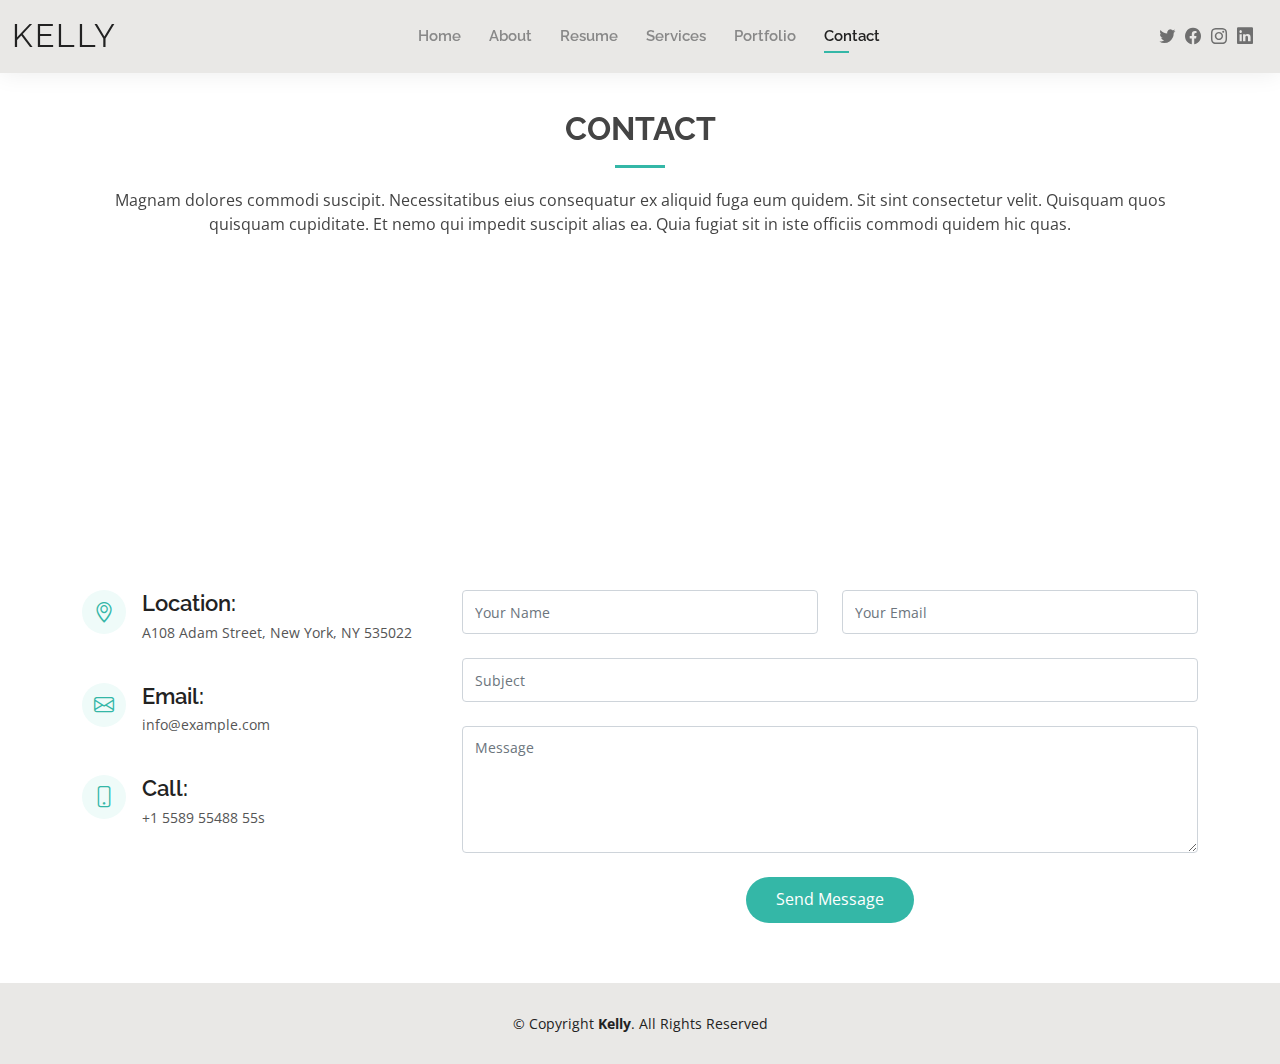
==== contact.html @ 742ea056 "first commit" ====
<!DOCTYPE html>
<html lang="en">

<head>
  <meta charset="utf-8">
  <meta content="width=device-width, initial-scale=1.0" name="viewport">

  <title>Contact - Kelly Bootstrap Template</title>
  <meta content="" name="description">
  <meta content="" name="keywords">

  <!-- Favicons -->
  <link href="assets/img/favicon.png" rel="icon">
  <link href="assets/img/apple-touch-icon.png" rel="apple-touch-icon">

  <!-- Google Fonts -->
  <link href="https://fonts.googleapis.com/css?family=Open+Sans:300,300i,400,400i,600,600i,700,700i|Raleway:300,300i,400,400i,500,500i,600,600i,700,700i|Poppins:300,300i,400,400i,500,500i,600,600i,700,700i" rel="stylesheet">

  <!-- Vendor CSS Files -->
  <link href="assets/vendor/aos/aos.css" rel="stylesheet">
  <link href="assets/vendor/bootstrap/css/bootstrap.min.css" rel="stylesheet">
  <link href="assets/vendor/bootstrap-icons/bootstrap-icons.css" rel="stylesheet">
  <link href="assets/vendor/boxicons/css/boxicons.min.css" rel="stylesheet">
  <link href="assets/vendor/glightbox/css/glightbox.min.css" rel="stylesheet">
  <link href="assets/vendor/swiper/swiper-bundle.min.css" rel="stylesheet">

  <!-- Template Main CSS File -->
  <link href="assets/css/style.css" rel="stylesheet">

  <!-- =======================================================
  * Template Name: Kelly - v4.6.0
  * Template URL: https://bootstrapmade.com/kelly-free-bootstrap-cv-resume-html-template/
  * Author: BootstrapMade.com
  * License: https://bootstrapmade.com/license/
  ======================================================== -->
</head>

<body>

  <!-- ======= Header ======= -->
  <header id="header" class="fixed-top">
    <div class="container-fluid d-flex justify-content-between align-items-center">

      <h1 class="logo me-auto me-lg-0"><a href="index.html">Kelly</a></h1>
      <!-- Uncomment below if you prefer to use an image logo -->
      <!-- <a href="index.html" class="logo"><img src="assets/img/logo.png" alt="" class="img-fluid"></a>-->

      <nav id="navbar" class="navbar order-last order-lg-0">
        <ul>
          <li><a href="index.html">Home</a></li>
          <li><a href="about.html">About</a></li>
          <li><a href="resume.html">Resume</a></li>
          <li><a href="services.html">Services</a></li>
          <li><a href="portfolio.html">Portfolio</a></li>
          <li><a class="active" href="contact.html">Contact</a></li>
        </ul>
        <i class="bi bi-list mobile-nav-toggle"></i>
      </nav><!-- .navbar -->

      <div class="header-social-links">
        <a href="#" class="twitter"><i class="bi bi-twitter"></i></a>
        <a href="#" class="facebook"><i class="bi bi-facebook"></i></a>
        <a href="#" class="instagram"><i class="bi bi-instagram"></i></a>
        <a href="#" class="linkedin"><i class="bi bi-linkedin"></i></i></a>
      </div>

    </div>

  </header><!-- End Header -->

  <main id="main">

    <!-- ======= Contact Section ======= -->
    <section id="contact" class="contact">
      <div class="container" data-aos="fade-up">

        <div class="section-title">
          <h2>Contact</h2>
          <p>Magnam dolores commodi suscipit. Necessitatibus eius consequatur ex aliquid fuga eum quidem. Sit sint consectetur velit. Quisquam quos quisquam cupiditate. Et nemo qui impedit suscipit alias ea. Quia fugiat sit in iste officiis commodi quidem hic quas.</p>
        </div>

        <div>
          <iframe style="border:0; width: 100%; height: 270px;" src="https://www.google.com/maps/embed?pb=!1m14!1m8!1m3!1d12097.433213460943!2d-74.0062269!3d40.7101282!3m2!1i1024!2i768!4f13.1!3m3!1m2!1s0x0%3A0xb89d1fe6bc499443!2sDowntown+Conference+Center!5e0!3m2!1smk!2sbg!4v1539943755621" frameborder="0" allowfullscreen></iframe>
        </div>

        <div class="row mt-5">

          <div class="col-lg-4">
            <div class="info">
              <div class="address">
                <i class="bi bi-geo-alt"></i>
                <h4>Location:</h4>
                <p>A108 Adam Street, New York, NY 535022</p>
              </div>

              <div class="email">
                <i class="bi bi-envelope"></i>
                <h4>Email:</h4>
                <p>info@example.com</p>
              </div>

              <div class="phone">
                <i class="bi bi-phone"></i>
                <h4>Call:</h4>
                <p>+1 5589 55488 55s</p>
              </div>

            </div>

          </div>

          <div class="col-lg-8 mt-5 mt-lg-0">

            <form action="forms/contact.php" method="post" role="form" class="php-email-form">
              <div class="row">
                <div class="col-md-6 form-group">
                  <input type="text" name="name" class="form-control" id="name" placeholder="Your Name" required>
                </div>
                <div class="col-md-6 form-group mt-3 mt-md-0">
                  <input type="email" class="form-control" name="email" id="email" placeholder="Your Email" required>
                </div>
              </div>
              <div class="form-group mt-3">
                <input type="text" class="form-control" name="subject" id="subject" placeholder="Subject" required>
              </div>
              <div class="form-group mt-3">
                <textarea class="form-control" name="message" rows="5" placeholder="Message" required></textarea>
              </div>
              <div class="my-3">
                <div class="loading">Loading</div>
                <div class="error-message"></div>
                <div class="sent-message">Your message has been sent. Thank you!</div>
              </div>
              <div class="text-center"><button type="submit">Send Message</button></div>
            </form>

          </div>

        </div>

      </div>
    </section><!-- End Contact Section -->

  </main><!-- End #main -->

  <!-- ======= Footer ======= -->
  <footer id="footer">
    <div class="container">
      <div class="copyright">
        &copy; Copyright <strong><span>Kelly</span></strong>. All Rights Reserved
      </div>
      
    </div>
  </footer><!-- End  Footer -->

  <div id="preloader"></div>
  <a href="#" class="back-to-top d-flex align-items-center justify-content-center"><i class="bi bi-arrow-up-short"></i></a>

  <!-- Vendor JS Files -->
  <script src="assets/vendor/aos/aos.js"></script>
  <script src="assets/vendor/bootstrap/js/bootstrap.bundle.min.js"></script>
  <script src="assets/vendor/glightbox/js/glightbox.min.js"></script>
  <script src="assets/vendor/isotope-layout/isotope.pkgd.min.js"></script>
  <script src="assets/vendor/php-email-form/validate.js"></script>
  <script src="assets/vendor/purecounter/purecounter.js"></script>
  <script src="assets/vendor/swiper/swiper-bundle.min.js"></script>
  <script src="assets/vendor/waypoints/noframework.waypoints.js"></script>

  <!-- Template Main JS File -->
  <script src="assets/js/main.js"></script>

</body>

</html>
---- assets/css/style.css ----
/**
* Template Name: Kelly - v4.6.0
* Template URL: https://bootstrapmade.com/kelly-free-bootstrap-cv-resume-html-template/
* Author: BootstrapMade.com
* License: https://bootstrapmade.com/license/
*/

/*--------------------------------------------------------------
# General
--------------------------------------------------------------*/
body {
  font-family: "Open Sans", sans-serif;
  color: #444444;
}

a {
  color: #34b7a7;
  text-decoration: none;
}

a:hover {
  color: #51cdbe;
  text-decoration: none;
}

h1, h2, h3, h4, h5, h6 {
  font-family: "Raleway", sans-serif;
}

#main {
  margin-top: 50px;
}
@media (max-width: 992px) {
  #main {
    margin-top: 30px;
  }
}

/*--------------------------------------------------------------
# Preloader
--------------------------------------------------------------*/
#preloader {
  position: fixed;
  top: 0;
  left: 0;
  right: 0;
  bottom: 0;
  z-index: 9999;
  overflow: hidden;
  background: #fff;
}

#preloader:before {
  content: "";
  position: fixed;
  top: calc(50% - 30px);
  left: calc(50% - 30px);
  border: 6px solid #34b7a7;
  border-top-color: #dcf5f2;
  border-radius: 50%;
  width: 60px;
  height: 60px;
  -webkit-animation: animate-preloader 1s linear infinite;
  animation: animate-preloader 1s linear infinite;
}

@-webkit-keyframes animate-preloader {
  0% {
    transform: rotate(0deg);
  }
  100% {
    transform: rotate(360deg);
  }
}

@keyframes animate-preloader {
  0% {
    transform: rotate(0deg);
  }
  100% {
    transform: rotate(360deg);
  }
}
/*--------------------------------------------------------------
# Back to top button
--------------------------------------------------------------*/
.back-to-top {
  position: fixed;
  visibility: hidden;
  opacity: 0;
  right: 15px;
  bottom: 15px;
  z-index: 996;
  background: #34b7a7;
  width: 40px;
  height: 40px;
  border-radius: 50px;
  transition: all 0.4s;
}
.back-to-top i {
  font-size: 24px;
  color: #fff;
  line-height: 0;
}
.back-to-top:hover {
  background: #49cbbb;
  color: #fff;
}
.back-to-top.active {
  visibility: visible;
  opacity: 1;
}

/*--------------------------------------------------------------
# Header
--------------------------------------------------------------*/
#header {
  background: #e9e8e6;
  box-shadow: 0px 0px 25px 0 rgba(0, 0, 0, 0.08);
  z-index: 997;
  padding: 15px 0;
}
#header .logo {
  font-size: 32px;
  margin: 0;
  padding: 0;
  line-height: 1;
  font-weight: 400;
  letter-spacing: 2px;
  text-transform: uppercase;
}
#header .logo a {
  color: #222222;
}
#header .logo img {
  max-height: 40px;
}
@media (max-width: 992px) {
  #header .logo {
    font-size: 28px;
  }
}

/*--------------------------------------------------------------
# Header Social Links
--------------------------------------------------------------*/
.header-social-links {
  padding-right: 15px;
}
.header-social-links a {
  color: #6f6f6f;
  padding-left: 6px;
  display: inline-block;
  line-height: 0px;
  transition: 0.3s;
  font-size: 16px;
}
.header-social-links a:hover {
  color: #34b7a7;
}

/*--------------------------------------------------------------
# Navigation Menu
--------------------------------------------------------------*/
/**
* Desktop Navigation 
*/
.navbar {
  padding: 0;
}
.navbar ul {
  margin: 0;
  padding: 0;
  display: flex;
  list-style: none;
  align-items: center;
}
.navbar li {
  position: relative;
  padding: 10px 0 10px 28px;
}
.navbar a, .navbar a:focus {
  display: flex;
  align-items: center;
  justify-content: space-between;
  font-family: "Raleway", sans-serif;
  font-size: 15px;
  font-weight: 600;
  color: #888888;
  white-space: nowrap;
  transition: 0.3s;
  position: relative;
}
.navbar a i, .navbar a:focus i {
  font-size: 12px;
  line-height: 0;
  margin-left: 5px;
}
.navbar > ul > li > a:before {
  content: "";
  position: absolute;
  width: 0;
  height: 2px;
  bottom: -5px;
  left: 0;
  background-color: #34b7a7;
  visibility: hidden;
  width: 0px;
  transition: all 0.3s ease-in-out 0s;
}
.navbar a:hover:before, .navbar li:hover > a:before, .navbar .active:before {
  visibility: visible;
  width: 25px;
}
.navbar a:hover, .navbar .active, .navbar .active:focus, .navbar li:hover > a {
  color: #222222;
}
.navbar .dropdown ul {
  display: block;
  position: absolute;
  left: 14px;
  top: calc(100% + 30px);
  margin: 0;
  padding: 10px 0;
  z-index: 99;
  opacity: 0;
  visibility: hidden;
  background: #fff;
  box-shadow: 0px 0px 30px rgba(127, 137, 161, 0.25);
  transition: 0.3s;
  border-radius: 4px;
}
.navbar .dropdown ul li {
  min-width: 200px;
  padding: 0;
}
.navbar .dropdown ul a {
  padding: 10px 20px;
  font-size: 15px;
  text-transform: none;
  font-weight: 600;
}
.navbar .dropdown ul a i {
  font-size: 12px;
}
.navbar .dropdown ul a:hover, .navbar .dropdown ul .active:hover, .navbar .dropdown ul li:hover > a {
  color: #34b7a7;
}
.navbar .dropdown:hover > ul {
  opacity: 1;
  top: 100%;
  visibility: visible;
}
.navbar .dropdown .dropdown ul {
  top: 0;
  left: calc(100% - 30px);
  visibility: hidden;
}
.navbar .dropdown .dropdown:hover > ul {
  opacity: 1;
  top: 0;
  left: 100%;
  visibility: visible;
}
@media (max-width: 1366px) {
  .navbar .dropdown .dropdown ul {
    left: -90%;
  }
  .navbar .dropdown .dropdown:hover > ul {
    left: -100%;
  }
}

/**
* Mobile Navigation 
*/
.mobile-nav-toggle {
  color: #222222;
  font-size: 28px;
  cursor: pointer;
  display: none;
  line-height: 0;
  transition: 0.5s;
}
.mobile-nav-toggle.bi-x {
  color: #fff;
}

@media (max-width: 991px) {
  .mobile-nav-toggle {
    display: block;
  }

  .navbar ul {
    display: none;
  }
}
.navbar-mobile {
  position: fixed;
  overflow: hidden;
  top: 0;
  right: 0;
  left: 0;
  bottom: 0;
  background: rgba(9, 9, 9, 0.9);
  transition: 0.3s;
  z-index: 999;
}
.navbar-mobile .mobile-nav-toggle {
  position: absolute;
  top: 15px;
  right: 15px;
}
.navbar-mobile ul {
  display: block;
  position: absolute;
  top: 55px;
  right: 15px;
  bottom: 15px;
  left: 15px;
  padding: 10px 0;
  border-radius: 10px;
  background-color: #fff;
  overflow-y: auto;
  transition: 0.3s;
}
.navbar-mobile a, .navbar-mobile a:focus {
  font-size: 15px;
  padding-right: 15px;
  color: #222222;
}
.navbar-mobile a:hover, .navbar-mobile .active, .navbar-mobile li:hover > a {
  color: #34b7a7;
}
.navbar-mobile .getstarted, .navbar-mobile .getstarted:focus {
  margin: 15px;
}
.navbar-mobile .dropdown ul {
  position: static;
  display: none;
  margin: 10px 20px;
  padding: 10px 0;
  z-index: 99;
  opacity: 1;
  visibility: visible;
  background: #fff;
  box-shadow: 0px 0px 30px rgba(127, 137, 161, 0.25);
}
.navbar-mobile .dropdown ul li {
  min-width: 200px;
}
.navbar-mobile .dropdown ul a {
  padding: 10px 20px;
}
.navbar-mobile .dropdown ul a i {
  font-size: 12px;
}
.navbar-mobile .dropdown ul a:hover, .navbar-mobile .dropdown ul .active:hover, .navbar-mobile .dropdown ul li:hover > a {
  color: #34b7a7;
}
.navbar-mobile .dropdown > .dropdown-active {
  display: block;
}

/*--------------------------------------------------------------
# Hero Section
--------------------------------------------------------------*/
#hero {
  width: 100%;
  height: 100vh;
  background: url("../img/hero-bg.jpg") top right;
  background-size: cover;
}
#hero .container {
  padding-top: 70px;
  position: relative;
}
@media (max-width: 992px) {
  #hero .container {
    padding-top: 58px;
  }
}
#hero h1 {
  margin: 0;
  font-size: 48px;
  font-weight: 700;
  line-height: 56px;
  color: #222222;
}
#hero h2 {
  color: #6f6f6f;
  margin: 10px 0 0 0;
  font-size: 22px;
}
#hero .btn-about {
  font-family: "Raleway", sans-serif;
  text-transform: uppercase;
  font-weight: 600;
  font-size: 12px;
  letter-spacing: 1px;
  display: inline-block;
  padding: 12px 40px;
  border-radius: 50px;
  transition: 0.5s;
  margin-top: 30px;
  color: #fff;
  background: #34b7a7;
}
#hero .btn-about:hover {
  background: #3dc8b7;
}
@media (min-width: 1024px) {
  #hero {
    background-attachment: fixed;
  }
}
@media (max-width: 992px) {
  #hero:before {
    content: "";
    background: rgba(255, 255, 255, 0.8);
    position: absolute;
    bottom: 0;
    top: 0;
    left: 0;
    right: 0;
  }
  #hero h1 {
    font-size: 28px;
    line-height: 36px;
  }
  #hero h2 {
    font-size: 18px;
    line-height: 24px;
  }
}

/*--------------------------------------------------------------
# Sections General
--------------------------------------------------------------*/
section {
  padding: 60px 0;
}

.section-bg {
  background-color: #e7f8f6;
}

.section-title {
  text-align: center;
  padding-bottom: 30px;
}
.section-title h2 {
  font-size: 32px;
  font-weight: bold;
  text-transform: uppercase;
  margin-bottom: 20px;
  padding-bottom: 20px;
  position: relative;
}
.section-title h2::after {
  content: "";
  position: absolute;
  display: block;
  width: 50px;
  height: 3px;
  background: #34b7a7;
  bottom: 0;
  left: calc(50% - 25px);
}
.section-title p {
  margin-bottom: 0;
}

/*--------------------------------------------------------------
# Cta
--------------------------------------------------------------*/
.cta {
  background: linear-gradient(rgba(0, 0, 0, 0.6), rgba(0, 0, 0, 0.6)), url("../img/bg-1.jpg") fixed center center;
  background-size: cover;
  padding: 80px 0;
}
.cta h3 {
  color: #fff;
  font-size: 28px;
  font-weight: 700;
}
.cta p {
  color: #fff;
}
.cta .cta-btn {
  font-family: "Raleway", sans-serif;
  text-transform: uppercase;
  font-weight: 500;
  font-size: 16px;
  letter-spacing: 1px;
  display: inline-block;
  padding: 8px 20px;
  border-radius: 2px;
  transition: 0.5s;
  margin: 10px;
  border: 2px solid #fff;
  color: #fff;
}
.cta .cta-btn:hover {
  background: #34b7a7;
  border: 2px solid #34b7a7;
}
@media (max-width: 1024px) {
  .cta {
    background-attachment: scroll;
  }
}
@media (min-width: 769px) {
  .cta .cta-btn-container {
    display: flex;
    align-items: center;
    justify-content: flex-end;
  }
}

/*--------------------------------------------------------------
# About
--------------------------------------------------------------*/
.about .content h3 {
  font-weight: 700;
  font-size: 26px;
  color: #555555;
}
.about .content ul {
  list-style: none;
  padding: 0;
}
.about .content ul li {
  padding-bottom: 10px;
}
.about .content ul i {
  font-size: 20px;
  padding-right: 2px;
  color: #34b7a7;
}
.about .content p:last-child {
  margin-bottom: 0;
}

/*--------------------------------------------------------------
# Skills
--------------------------------------------------------------*/
.skills .progress {
  height: 60px;
  display: block;
  background: none;
  border-radius: 0;
}
.skills .progress .skill {
  padding: 10px 0;
  margin: 0 0 6px 0;
  text-transform: uppercase;
  display: block;
  font-weight: 600;
  font-family: "Poppins", sans-serif;
  color: #222222;
}
.skills .progress .skill .val {
  float: right;
  font-style: normal;
}
.skills .progress-bar-wrap {
  background: #f3f3f3;
}
.skills .progress-bar {
  width: 1px;
  height: 10px;
  transition: 0.9s;
  background-color: #34b7a7;
}

/*--------------------------------------------------------------
# Facts
--------------------------------------------------------------*/
.facts .counters span {
  font-size: 48px;
  display: block;
  color: #34b7a7;
}
.facts .counters p {
  padding: 0;
  margin: 0 0 20px 0;
  font-family: "Raleway", sans-serif;
  font-size: 14px;
}

/*--------------------------------------------------------------
# Testimonials
--------------------------------------------------------------*/
.testimonials .section-header {
  margin-bottom: 40px;
}
.testimonials .testimonials-carousel, .testimonials .testimonials-slider {
  overflow: hidden;
}
.testimonials .testimonial-item {
  text-align: center;
}
.testimonials .testimonial-item .testimonial-img {
  width: 120px;
  border-radius: 50%;
  border: 4px solid #fff;
  margin: 0 auto;
}
.testimonials .testimonial-item h3 {
  font-size: 20px;
  font-weight: bold;
  margin: 10px 0 5px 0;
  color: #111;
}
.testimonials .testimonial-item h4 {
  font-size: 14px;
  color: #999;
  margin: 0 0 15px 0;
}
.testimonials .testimonial-item .quote-icon-left, .testimonials .testimonial-item .quote-icon-right {
  color: #c8efea;
  font-size: 26px;
}
.testimonials .testimonial-item .quote-icon-left {
  display: inline-block;
  left: -5px;
  position: relative;
}
.testimonials .testimonial-item .quote-icon-right {
  display: inline-block;
  right: -5px;
  position: relative;
  top: 10px;
}
.testimonials .testimonial-item p {
  font-style: italic;
  margin: 0 auto 15px auto;
}
@media (min-width: 992px) {
  .testimonials .testimonial-item p {
    width: 80%;
  }
}
.testimonials .swiper-pagination {
  margin-top: 20px;
  position: relative;
}
.testimonials .swiper-pagination .swiper-pagination-bullet {
  width: 12px;
  height: 12px;
  background-color: #fff;
  opacity: 1;
  border: 1px solid #34b7a7;
}
.testimonials .swiper-pagination .swiper-pagination-bullet-active {
  background-color: #34b7a7;
}

/*--------------------------------------------------------------
# Resume
--------------------------------------------------------------*/
.resume .resume-title {
  font-size: 26px;
  font-weight: 400;
  margin-top: 20px;
  margin-bottom: 20px;
  color: #222222;
}
.resume .resume-item {
  padding: 0 0 20px 20px;
  margin-top: -2px;
  border-left: 2px solid #34b7a7;
  position: relative;
}
.resume .resume-item h4 {
  line-height: 18px;
  font-size: 18px;
  font-weight: 600;
  font-family: "Poppins", sans-serif;
  color: #1d685f;
  margin-bottom: 10px;
}
.resume .resume-item h5 {
  font-size: 16px;
  background: #effbf9;
  padding: 5px 15px;
  display: inline-block;
  font-weight: 600;
  margin-bottom: 10px;
  color: #34b7a7;
}
.resume .resume-item ul {
  padding-left: 20px;
}
.resume .resume-item ul li {
  padding-bottom: 10px;
}
.resume .resume-item:last-child {
  padding-bottom: 0;
}
.resume .resume-item::before {
  content: "";
  position: absolute;
  width: 16px;
  height: 16px;
  border-radius: 50px;
  left: -9px;
  top: 0;
  background: #fff;
  border: 2px solid #34b7a7;
}

/*--------------------------------------------------------------
# Services
--------------------------------------------------------------*/
.services .icon-box {
  text-align: center;
  padding: 70px 20px 80px 20px;
  transition: all ease-in-out 0.3s;
  background: #fff;
  box-shadow: 0px 0 35px 0 rgba(0, 0, 0, 0.08);
}
.services .icon-box .icon {
  margin: 0 auto;
  width: 100px;
  height: 100px;
  display: flex;
  align-items: center;
  justify-content: center;
  transition: ease-in-out 0.3s;
  position: relative;
}
.services .icon-box .icon i {
  font-size: 36px;
  transition: 0.5s;
  position: relative;
}
.services .icon-box .icon svg {
  position: absolute;
  top: 0;
  left: 0;
}
.services .icon-box .icon svg path {
  transition: 0.5s;
  fill: #f5f5f5;
}
.services .icon-box h4 {
  font-weight: 600;
  margin: 10px 0 15px 0;
  font-size: 22px;
}
.services .icon-box h4 a {
  color: #222222;
  transition: ease-in-out 0.3s;
}
.services .icon-box p {
  line-height: 24px;
  font-size: 14px;
  margin-bottom: 0;
}
.services .iconbox-blue i {
  color: #47aeff;
}
.services .iconbox-blue:hover .icon i {
  color: #fff;
}
.services .iconbox-blue:hover .icon path {
  fill: #47aeff;
}
.services .iconbox-orange i {
  color: #ffa76e;
}
.services .iconbox-orange:hover .icon i {
  color: #fff;
}
.services .iconbox-orange:hover .icon path {
  fill: #ffa76e;
}
.services .iconbox-pink i {
  color: #e80368;
}
.services .iconbox-pink:hover .icon i {
  color: #fff;
}
.services .iconbox-pink:hover .icon path {
  fill: #e80368;
}
.services .iconbox-yellow i {
  color: #ffbb2c;
}
.services .iconbox-yellow:hover .icon i {
  color: #fff;
}
.services .iconbox-yellow:hover .icon path {
  fill: #ffbb2c;
}
.services .iconbox-red i {
  color: #ff5828;
}
.services .iconbox-red:hover .icon i {
  color: #fff;
}
.services .iconbox-red:hover .icon path {
  fill: #ff5828;
}
.services .iconbox-teal i {
  color: #11dbcf;
}
.services .iconbox-teal:hover .icon i {
  color: #fff;
}
.services .iconbox-teal:hover .icon path {
  fill: #11dbcf;
}

/*--------------------------------------------------------------
# Portfolio
--------------------------------------------------------------*/
.portfolio .portfolio-item {
  margin-bottom: 30px;
}
.portfolio #portfolio-flters {
  padding: 0;
  margin: 0 auto 20px auto;
  list-style: none;
  text-align: center;
}
.portfolio #portfolio-flters li {
  cursor: pointer;
  display: inline-block;
  padding: 8px 16px 10px 16px;
  font-size: 13px;
  font-weight: 500;
  line-height: 1;
  text-transform: uppercase;
  color: #444444;
  margin-bottom: 5px;
  transition: all 0.3s ease-in-out;
  border-radius: 50px;
}
.portfolio #portfolio-flters li:hover, .portfolio #portfolio-flters li.filter-active {
  color: #fff;
  background: #34b7a7;
}
.portfolio #portfolio-flters li:last-child {
  margin-right: 0;
}
.portfolio .portfolio-wrap {
  transition: 0.3s;
  position: relative;
  overflow: hidden;
  z-index: 1;
  background: rgba(34, 34, 34, 0.6);
}
.portfolio .portfolio-wrap::before {
  content: "";
  background: rgba(34, 34, 34, 0.6);
  position: absolute;
  left: 0;
  right: 0;
  top: 0;
  bottom: 0;
  transition: all ease-in-out 0.3s;
  z-index: 2;
  opacity: 0;
}
.portfolio .portfolio-wrap img {
  transition: all ease-in-out 0.3s;
}
.portfolio .portfolio-wrap .portfolio-info {
  opacity: 0;
  position: absolute;
  top: 0;
  left: 0;
  right: 0;
  bottom: 0;
  z-index: 3;
  transition: all ease-in-out 0.3s;
  display: flex;
  flex-direction: column;
  justify-content: flex-end;
  align-items: flex-start;
  padding: 20px;
}
.portfolio .portfolio-wrap .portfolio-info h4 {
  font-size: 20px;
  color: #fff;
  font-weight: 600;
}
.portfolio .portfolio-wrap .portfolio-info p {
  color: rgba(255, 255, 255, 0.7);
  font-size: 14px;
  text-transform: uppercase;
  padding: 0;
  margin: 0;
  font-style: italic;
}
.portfolio .portfolio-wrap .portfolio-links {
  text-align: center;
  z-index: 4;
}
.portfolio .portfolio-wrap .portfolio-links a {
  color: #fff;
  margin: 0 5px 0 0;
  font-size: 28px;
  display: inline-block;
  transition: 0.3s;
}
.portfolio .portfolio-wrap .portfolio-links a:hover {
  color: #78d9cd;
}
.portfolio .portfolio-wrap:hover::before {
  opacity: 1;
}
.portfolio .portfolio-wrap:hover img {
  transform: scale(1.2);
}
.portfolio .portfolio-wrap:hover .portfolio-info {
  opacity: 1;
}

/*--------------------------------------------------------------
# Portfolio Details
--------------------------------------------------------------*/
.portfolio-details {
  padding-top: 0;
}
.portfolio-details .portfolio-details-slider img {
  width: 100%;
}
.portfolio-details .portfolio-details-slider .swiper-pagination {
  margin-top: 20px;
  position: relative;
}
.portfolio-details .portfolio-details-slider .swiper-pagination .swiper-pagination-bullet {
  width: 12px;
  height: 12px;
  background-color: #fff;
  opacity: 1;
  border: 1px solid #34b7a7;
}
.portfolio-details .portfolio-details-slider .swiper-pagination .swiper-pagination-bullet-active {
  background-color: #34b7a7;
}
.portfolio-details .portfolio-info {
  padding: 30px;
  box-shadow: 0px 0 30px rgba(34, 34, 34, 0.08);
}
.portfolio-details .portfolio-info h3 {
  font-size: 22px;
  font-weight: 700;
  margin-bottom: 20px;
  padding-bottom: 20px;
  border-bottom: 1px solid #eee;
}
.portfolio-details .portfolio-info ul {
  list-style: none;
  padding: 0;
  font-size: 15px;
}
.portfolio-details .portfolio-info ul li + li {
  margin-top: 10px;
}
.portfolio-details .portfolio-description {
  padding-top: 30px;
}
.portfolio-details .portfolio-description h2 {
  font-size: 26px;
  font-weight: 700;
  margin-bottom: 20px;
}
.portfolio-details .portfolio-description p {
  padding: 0;
}

/*--------------------------------------------------------------
# Contact
--------------------------------------------------------------*/
.contact .info {
  width: 100%;
  background: #fff;
}
.contact .info i {
  font-size: 20px;
  color: #34b7a7;
  float: left;
  width: 44px;
  height: 44px;
  background: #effbf9;
  display: flex;
  justify-content: center;
  align-items: center;
  border-radius: 50px;
  transition: all 0.3s ease-in-out;
}
.contact .info h4 {
  padding: 0 0 0 60px;
  font-size: 22px;
  font-weight: 600;
  margin-bottom: 5px;
  color: #222222;
}
.contact .info p {
  padding: 0 0 0 60px;
  margin-bottom: 0;
  font-size: 14px;
  color: #555555;
}
.contact .info .email, .contact .info .phone {
  margin-top: 40px;
}
.contact .info .email:hover i, .contact .info .address:hover i, .contact .info .phone:hover i {
  background: #34b7a7;
  color: #fff;
}
.contact .php-email-form {
  width: 100%;
  background: #fff;
}
.contact .php-email-form .form-group {
  padding-bottom: 8px;
}
.contact .php-email-form .error-message {
  display: none;
  color: #fff;
  background: #ed3c0d;
  text-align: center;
  padding: 15px;
  font-weight: 600;
}
.contact .php-email-form .sent-message {
  display: none;
  color: #fff;
  background: #18d26e;
  text-align: center;
  padding: 15px;
  font-weight: 600;
}
.contact .php-email-form .loading {
  display: none;
  background: #fff;
  text-align: center;
  padding: 15px;
}
.contact .php-email-form .loading:before {
  content: "";
  display: inline-block;
  border-radius: 50%;
  width: 24px;
  height: 24px;
  margin: 0 10px -6px 0;
  border: 3px solid #18d26e;
  border-top-color: #eee;
  -webkit-animation: animate-loading 1s linear infinite;
  animation: animate-loading 1s linear infinite;
}
.contact .php-email-form input, .contact .php-email-form textarea {
  border-radius: 4px;
  box-shadow: none;
  font-size: 14px;
}
.contact .php-email-form input:focus, .contact .php-email-form textarea:focus {
  border-color: #34b7a7;
}
.contact .php-email-form input {
  height: 44px;
}
.contact .php-email-form textarea {
  padding: 10px 12px;
}
.contact .php-email-form button[type=submit] {
  background: #34b7a7;
  border: 0;
  padding: 10px 30px 12px 30px;
  color: #fff;
  transition: 0.4s;
  border-radius: 50px;
}
.contact .php-email-form button[type=submit]:hover {
  background: #3dc8b7;
}
@-webkit-keyframes animate-loading {
  0% {
    transform: rotate(0deg);
  }
  100% {
    transform: rotate(360deg);
  }
}
@keyframes animate-loading {
  0% {
    transform: rotate(0deg);
  }
  100% {
    transform: rotate(360deg);
  }
}

/*--------------------------------------------------------------
# Footer
--------------------------------------------------------------*/
#footer {
  background: #e9e8e6;
  padding: 30px 0;
  color: #222222;
  font-size: 14px;
  text-align: center;
}
#footer .credits {
  padding-top: 5px;
  font-size: 13px;
}
#footer .credits a {
  color: #34b7a7;
}
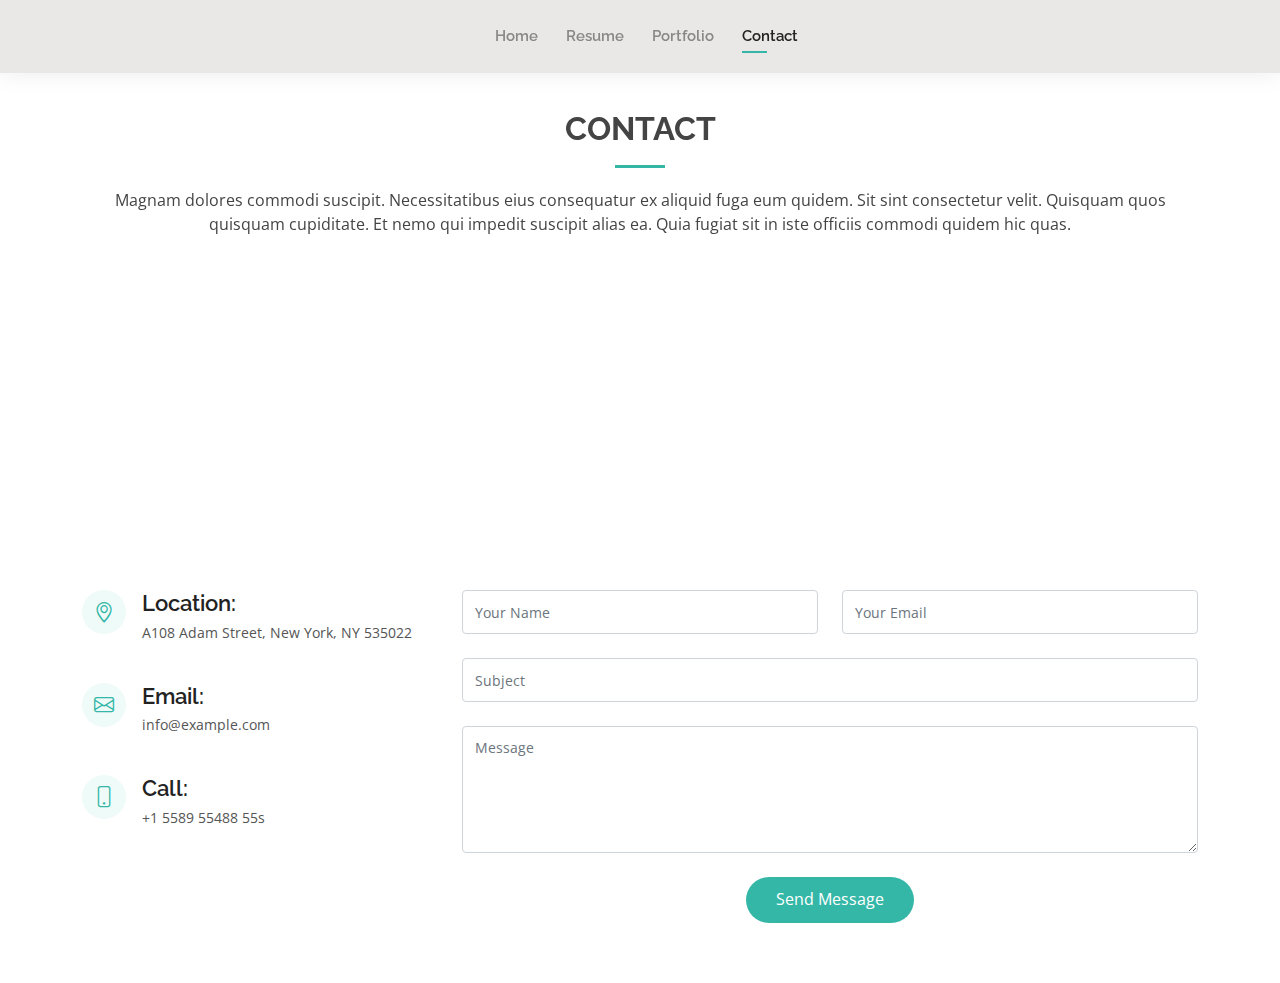
==== commit bcf9ecaf: "initial changes, formatting, removing content" ====
--- a/contact.html
+++ b/contact.html
@@ -5,13 +5,10 @@
   <meta charset="utf-8">
   <meta content="width=device-width, initial-scale=1.0" name="viewport">
 
-  <title>Contact - Kelly Bootstrap Template</title>
+  <title>Nathan Feldman - Contact</title>
   <meta content="" name="description">
   <meta content="" name="keywords">
-
-  <!-- Favicons -->
-  <link href="assets/img/favicon.png" rel="icon">
-  <link href="assets/img/apple-touch-icon.png" rel="apple-touch-icon">
+  <link href="./favicon.ico" rel="icon">
 
   <!-- Google Fonts -->
   <link href="https://fonts.googleapis.com/css?family=Open+Sans:300,300i,400,400i,600,600i,700,700i|Raleway:300,300i,400,400i,500,500i,600,600i,700,700i|Poppins:300,300i,400,400i,500,500i,600,600i,700,700i" rel="stylesheet">
@@ -26,13 +23,6 @@
 
   <!-- Template Main CSS File -->
   <link href="assets/css/style.css" rel="stylesheet">
-
-  <!-- =======================================================
-  * Template Name: Kelly - v4.6.0
-  * Template URL: https://bootstrapmade.com/kelly-free-bootstrap-cv-resume-html-template/
-  * Author: BootstrapMade.com
-  * License: https://bootstrapmade.com/license/
-  ======================================================== -->
 </head>
 
 <body>
@@ -41,16 +31,13 @@
   <header id="header" class="fixed-top">
     <div class="container-fluid d-flex justify-content-between align-items-center">
 
-      <h1 class="logo me-auto me-lg-0"><a href="index.html">Kelly</a></h1>
       <!-- Uncomment below if you prefer to use an image logo -->
       <!-- <a href="index.html" class="logo"><img src="assets/img/logo.png" alt="" class="img-fluid"></a>-->
 
-      <nav id="navbar" class="navbar order-last order-lg-0">
+      <nav id="navbar" class="navbar order-last order-lg-0" style="margin-left: auto; margin-right: auto;">
         <ul>
           <li><a href="index.html">Home</a></li>
-          <li><a href="about.html">About</a></li>
           <li><a href="resume.html">Resume</a></li>
-          <li><a href="services.html">Services</a></li>
           <li><a href="portfolio.html">Portfolio</a></li>
           <li><a class="active" href="contact.html">Contact</a></li>
         </ul>
@@ -58,10 +45,6 @@
       </nav><!-- .navbar -->
 
       <div class="header-social-links">
-        <a href="#" class="twitter"><i class="bi bi-twitter"></i></a>
-        <a href="#" class="facebook"><i class="bi bi-facebook"></i></a>
-        <a href="#" class="instagram"><i class="bi bi-instagram"></i></a>
-        <a href="#" class="linkedin"><i class="bi bi-linkedin"></i></i></a>
       </div>
 
     </div>
@@ -143,16 +126,6 @@
 
   </main><!-- End #main -->
 
-  <!-- ======= Footer ======= -->
-  <footer id="footer">
-    <div class="container">
-      <div class="copyright">
-        &copy; Copyright <strong><span>Kelly</span></strong>. All Rights Reserved
-      </div>
-      
-    </div>
-  </footer><!-- End  Footer -->
-
   <div id="preloader"></div>
   <a href="#" class="back-to-top d-flex align-items-center justify-content-center"><i class="bi bi-arrow-up-short"></i></a>
 
